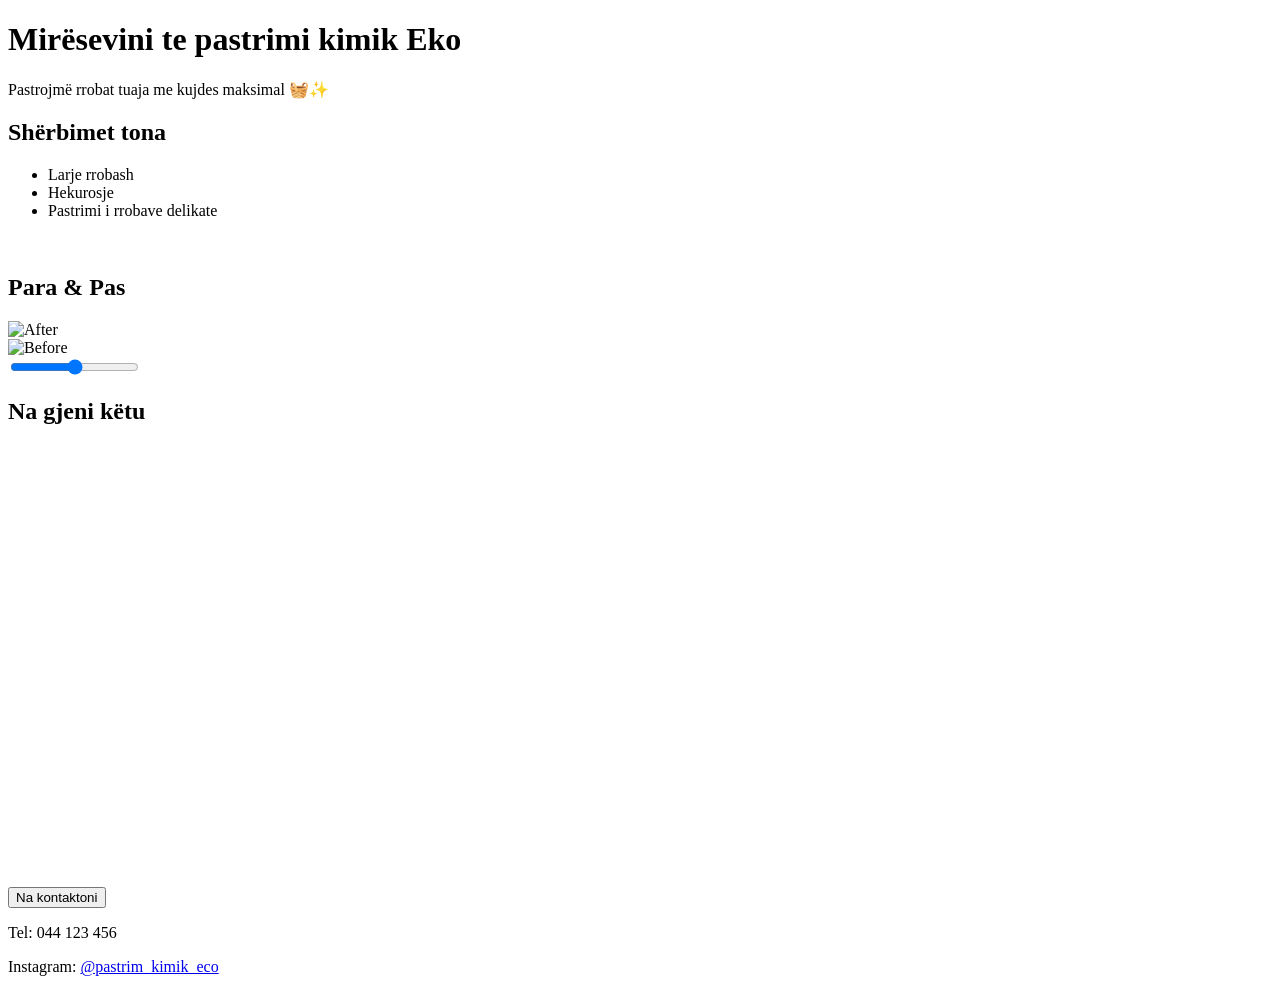
==== starter.html @ 6a686822 "Add files via upload" ====
<!DOCTYPE html>
<html>
<head>
    <title>Laundry Service</title>
    <meta name="viewport" content="width=device-width, initial-scale=1">
    <link rel="stylesheet" href="style.css">
    <script src="script.js"></script>
</head>

<body>

    <h1>Mirësevini te pastrimi kimik Eko</h1>
    <p>Pastrojmë rrobat tuaja me kujdes maksimal 🧺✨</p>

    <div class="services-banner">
        <div class="services-inner">
            <h2>Shërbimet tona</h2>
            <ul class="services-list">
                <li>Larje rrobash</li>
                <li>Hekurosje</li>
                <li>Pastrimi i rrobave delikate</li>
            </ul>
        </div>
    </div>
    <br>
<section class="section">
    <h2>Para & Pas</h2>
    <div class="ba-slider" aria-label="Before and after image comparison">
        <img src="https://th.bing.com/th/id/R.35ce607a27db92f9b7425c56233a241a?rik=mb3i50hJV1PSHg&riu=http%3a%2f%2foshlife.com%2fcdn%2fshop%2farticles%2fstains_on_cloth.jpg%3fv%3d1705655355&ehk=f3bCETCVp5P9ezKcDHpFrrGA8eDy%2faVfQRsTc%2fEs%2btM%3d&risl=&pid=ImgRaw&r=0" alt="After" class="ba-image ba-image-after">
        <div class="ba-overlay">
            <img src="https://images.herzindagi.info/her-zindagi-english/images/2025/06/19/template/image/1-1750320944680.jpg" alt="Before" class="ba-image ba-image-before">
        </div>
        <div class="ba-handle" role="slider" aria-valuemin="0" aria-valuemax="100" tabindex="0" aria-label="Slider handle">
            <span class="ba-handle-line"></span>
        </div>
        <input class="ba-range" type="range" min="0" max="100" value="50" aria-label="Before/After percentage">
    </div>
</section>
<div class="location-banner">
    <div class="location-inner">
        <h2>Na gjeni këtu</h2>
        <div id="map-container">
            <iframe 
                src="https://www.google.com/maps/embed?pb=!4v1775732211616!6m8!1m7!1sCAoSFkNJSE0wb2dLRUlDQWdJRHV3dkc4Ync.!2m2!1d42.43444688038102!2d21.03555297381482!3f298.9022216796875!4f11.800628662109403!5f1.8581076242228396" width="100%" height="420" style="border:0;" allowfullscreen="" loading="lazy" referrerpolicy="no-referrer-when-downgrade"></iframe>
        </div>
    </div>
</div>
    <br>
    <button onclick="contactMessage()">Na kontaktoni</button>
    <p>Tel: 044 123 456</p>
    <p>Instagram: <a href="https://instagram.com/pastrim_kimik_eco" target="_blank" rel="noopener noreferrer">@pastrim_kimik_eco</a></p>
 
</body>
</html>
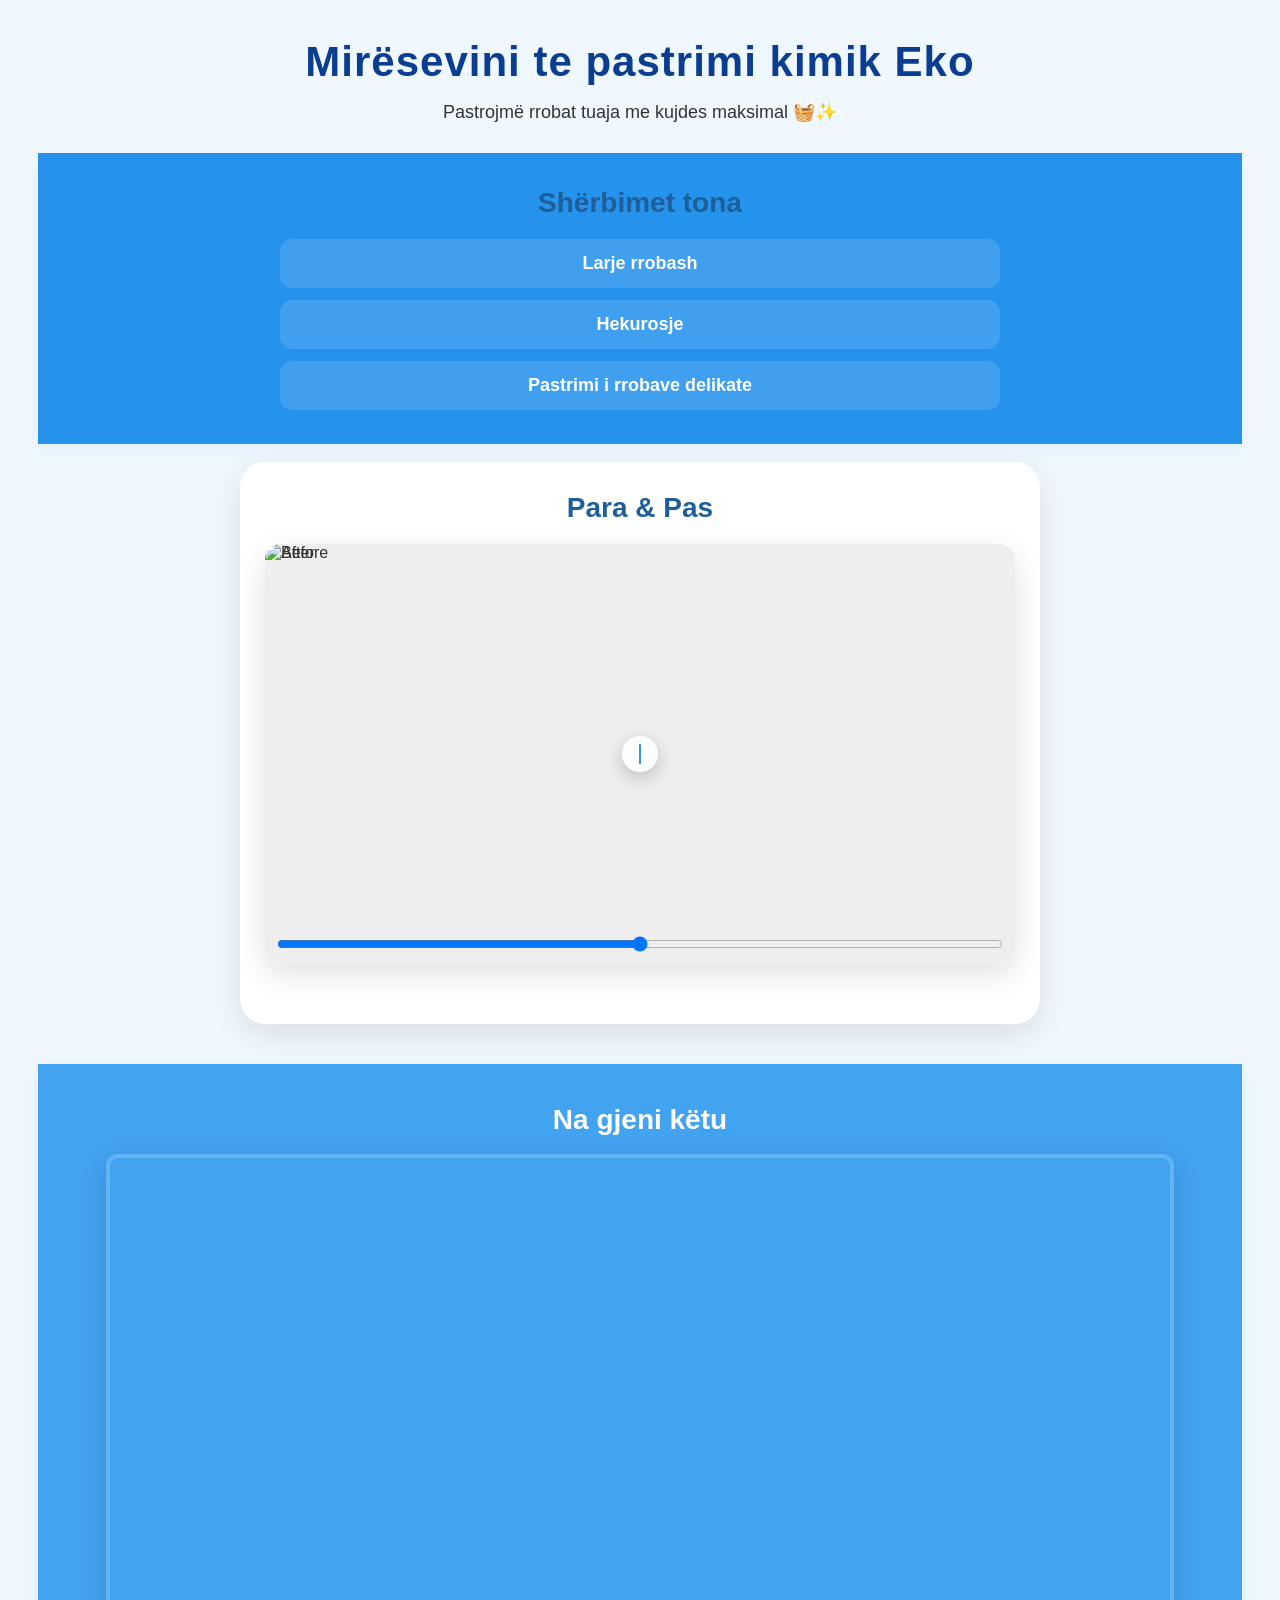
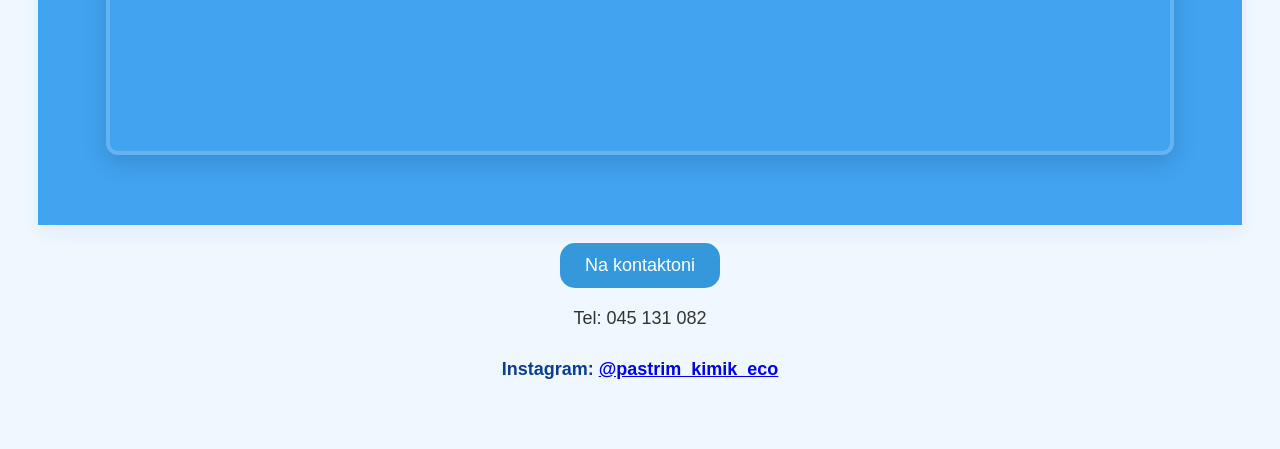
==== commit d4c0cb9b: "Update starter.html" ====
--- a/starter.html
+++ b/starter.html
@@ -47,8 +47,8 @@
 </div>
     <br>
     <button onclick="contactMessage()">Na kontaktoni</button>
-    <p>Tel: 044 123 456</p>
+    <p>Tel: 045 131 082</p>
     <p>Instagram: <a href="https://instagram.com/pastrim_kimik_eco" target="_blank" rel="noopener noreferrer">@pastrim_kimik_eco</a></p>
  
 </body>
-</html>+</html>
--- a/style.css
+++ b/style.css
@@ -0,0 +1,263 @@
+/* RESET */
+* {
+    margin: 0;
+    padding: 0;
+    box-sizing: border-box;
+}
+
+/* BODY */
+body {
+    font-family: 'Segoe UI', sans-serif;
+    background: #f0f8ff;
+    color: #333;
+    display: flex;
+    flex-direction: column;
+    align-items: center; /* all content centered */
+    justify-content: flex-start;
+    min-height: 100vh;
+    padding: 40px 20px;
+    scroll-behavior: smooth;
+}
+
+/* MAIN TITLE */
+h1 {
+    font-size: 42px;
+    color: #0b3d91;
+    text-align: center;
+    margin-bottom: 15px;
+    letter-spacing: 1px;
+}
+
+/* SUBTEXT */
+p {
+    font-size: 18px;
+    text-align: center;
+    margin-bottom: 30px;
+}
+
+/* SECTIONS AS CARDS */
+section {
+    background: white;
+    border-radius: 25px; /* rounded cards */
+    box-shadow: 0 10px 30px rgba(0,0,0,0.1);
+    padding: 30px 25px;
+    margin-bottom: 40px;
+    width: 90%;
+    max-width: 800px;
+    display: flex;
+    flex-direction: column;
+    align-items: center; /* content in center */
+}
+
+/* SECTION TITLES */
+h2 {
+    font-size: 28px;
+    color: #1e5f9a;
+    margin-bottom: 20px;
+}
+
+/* SERVICES LIST */
+ul {
+    list-style: none;
+    width: 100%;
+    display: flex;
+    flex-direction: column;
+    gap: 15px;
+}
+
+li {
+    background: #eaf4ff;
+    padding: 20px;
+    border-radius: 25px;
+    font-size: 18px;
+    font-weight: 500;
+    text-align: center;
+    transition: transform 0.3s, box-shadow 0.3s;
+}
+
+li:hover {
+    transform: translateY(-5px);
+    box-shadow: 0 12px 25px rgba(0,0,0,0.15);
+}
+
+/* LOCATION BANNER */
+.location-banner {
+    width: 100%;
+    background: #42a3f1;
+    padding: 36px 0;
+    box-shadow: 0 8px 20px rgba(11,102,209,0.08);
+}
+.location-inner {
+    max-width: 1100px;
+    margin: 0 auto;
+    padding: 0 20px;
+    color: #fff;
+    text-align: center;
+}
+.location-inner h2 { color: #fff; margin-bottom: 18px; }
+
+/* MAP CONTAINER */
+#map-container {
+    border-radius: 12px;
+    overflow: hidden;
+    border: 4px solid rgba(255,255,255,0.18);
+    margin: 0 auto 30px;
+    width: 100%;
+    max-width: 1000px;
+    height: 420px;
+    box-shadow: 0 8px 25px rgba(0,0,0,0.15);
+}
+
+/* BUTTON */
+button {
+    display: inline-block;
+    background-color: #3498db;
+    color: white;
+    font-size: 18px;
+    padding: 12px 25px;
+    border: none;
+    border-radius: 15px;
+    cursor: pointer;
+    margin-bottom: 20px;
+    transition: background 0.3s, transform 0.3s;
+}
+
+button:hover {
+    
+    background-color: #2980b9;
+    transform: scale(1.05);
+}
+
+/* CONTACT INFO */
+p:last-of-type {
+    font-weight: bold;
+    color: #0b3d91;
+}
+
+/* RESPONSIVE */
+@media(max-width: 768px) {
+    h1 { font-size: 36px; }
+    h2 { font-size: 24px; }
+    li { font-size: 16px; padding: 15px; }
+    #map-container { height: 300px; }
+}
+
+/* Responsive basics */
+body { padding: clamp(16px, 3vw, 40px); }
+h1 { font-size: clamp(28px, 4vw, 42px); }
+h2 { font-size: clamp(20px, 2.2vw, 28px); }
+.location-inner, .services-inner { max-width: 1100px; margin: 0 auto; padding: 0 16px; }
+#map-container { width: 100%; max-width: 1100px; aspect-ratio: 16/9; height: auto; }
+.location-banner, .services-banner { padding: clamp(18px, 4vw, 40px) 0; }
+.ba-slider { height: clamp(200px, 35vh, 420px); max-width: 1000px; }
+.ba-handle { width: clamp(36px, 4.5vw, 48px); height: clamp(36px, 4.5vw, 48px); }
+.ba-image { width:100%; height:100%; object-fit:cover; display:block; }
+
+@media (max-width: 600px) {
+    .services-list { gap: 10px; padding: 0 8px; }
+    .services-list li { width: 100%; max-width: unset; font-size: 16px; }
+    #map-container { aspect-ratio: 4/3; }
+    .location-inner h2, .services-inner h2 { font-size: clamp(18px, 4.5vw, 22px); }
+}
+
+@media (pointer: coarse) {
+    .ba-handle { width: 56px; height: 56px; }
+}
+
+/* BEFORE / AFTER SLIDER */
+.ba-slider {
+    position: relative;
+    width: 100%;
+    max-width: 800px;
+    height: 420px;
+    margin: 0 auto 30px;
+    overflow: hidden;
+    border-radius: 16px;
+    box-shadow: 0 10px 30px rgba(0,0,0,0.12);
+    touch-action: none;
+    background: #eee;
+}
+.ba-image {
+    display: block;
+    width: 100%;
+    height: 100%;
+    object-fit: cover;
+}
+.ba-overlay {
+    position: absolute;
+    left: 0;
+    top: 0;
+    height: 100%;
+    width: 50%; /* initial reveal */
+    overflow: hidden;
+}
+.ba-handle {
+    position: absolute;
+    top: 50%;
+    left: 50%;
+    transform: translate(-50%, -50%);
+    width: 36px;
+    height: 36px;
+    background: rgba(255,255,255,0.9);
+    border-radius: 50%;
+    display: flex;
+    align-items: center;
+    justify-content: center;
+    box-shadow: 0 6px 18px rgba(0,0,0,0.2);
+    cursor: ew-resize;
+}
+.ba-handle:focus { outline: 3px solid #8fbaf4; }
+.ba-handle-line {
+    display: block;
+    width: 2px;
+    height: 20px;
+    background: #3498db;
+}
+.ba-range {
+    position: absolute;
+    left: 12px;
+    right: 12px;
+    bottom: 12px;
+    width: calc(100% - 24px);
+    background: transparent;
+}
+
+@media(max-width:600px){
+    .ba-slider { height: 260px; }
+}
+
+/* SERVICES BANNER */
+.services-banner {
+    width: 100%;
+    background: #2592eb;
+    padding: 34px 0;
+    box-shadow: 0 6px 18px rgba(11,102,209,0.06);
+}
+.services-inner {
+    max-width: 1100px;
+    margin: 0 auto;
+    padding: 0 20px;
+    color: #fff;
+    text-align: center;
+}
+.services-list {
+    list-style: none;
+    display: flex;
+    flex-direction: column;
+    gap: 12px;
+    margin-top: 8px;
+    align-items: center;
+}
+.services-list li {
+    background: rgba(255,255,255,0.12);
+    color: #fff;
+    padding: 14px 22px;
+    border-radius: 12px;
+    width: 100%;
+    max-width: 720px;
+    font-weight: 600;
+}
+
+@media(max-width:768px){
+    .services-list li { padding: 12px 16px; font-size: 16px; }
+}
